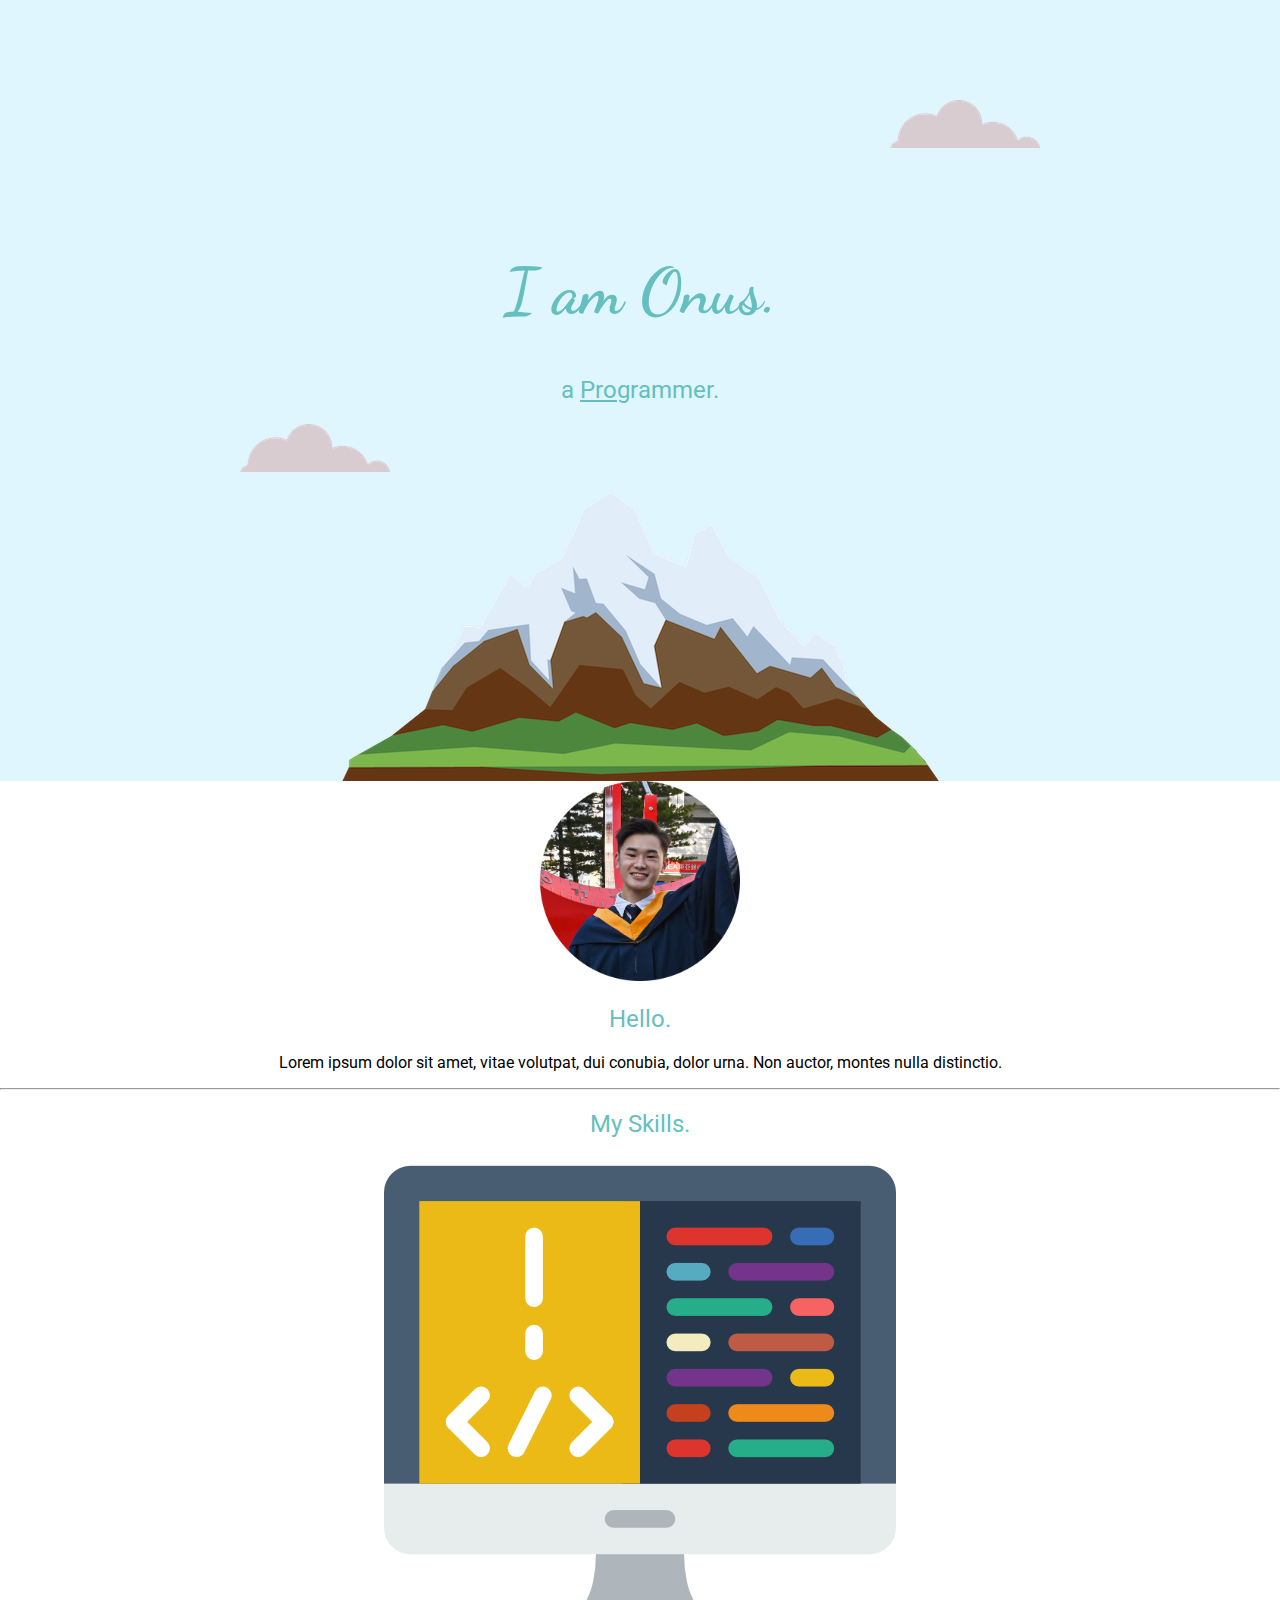
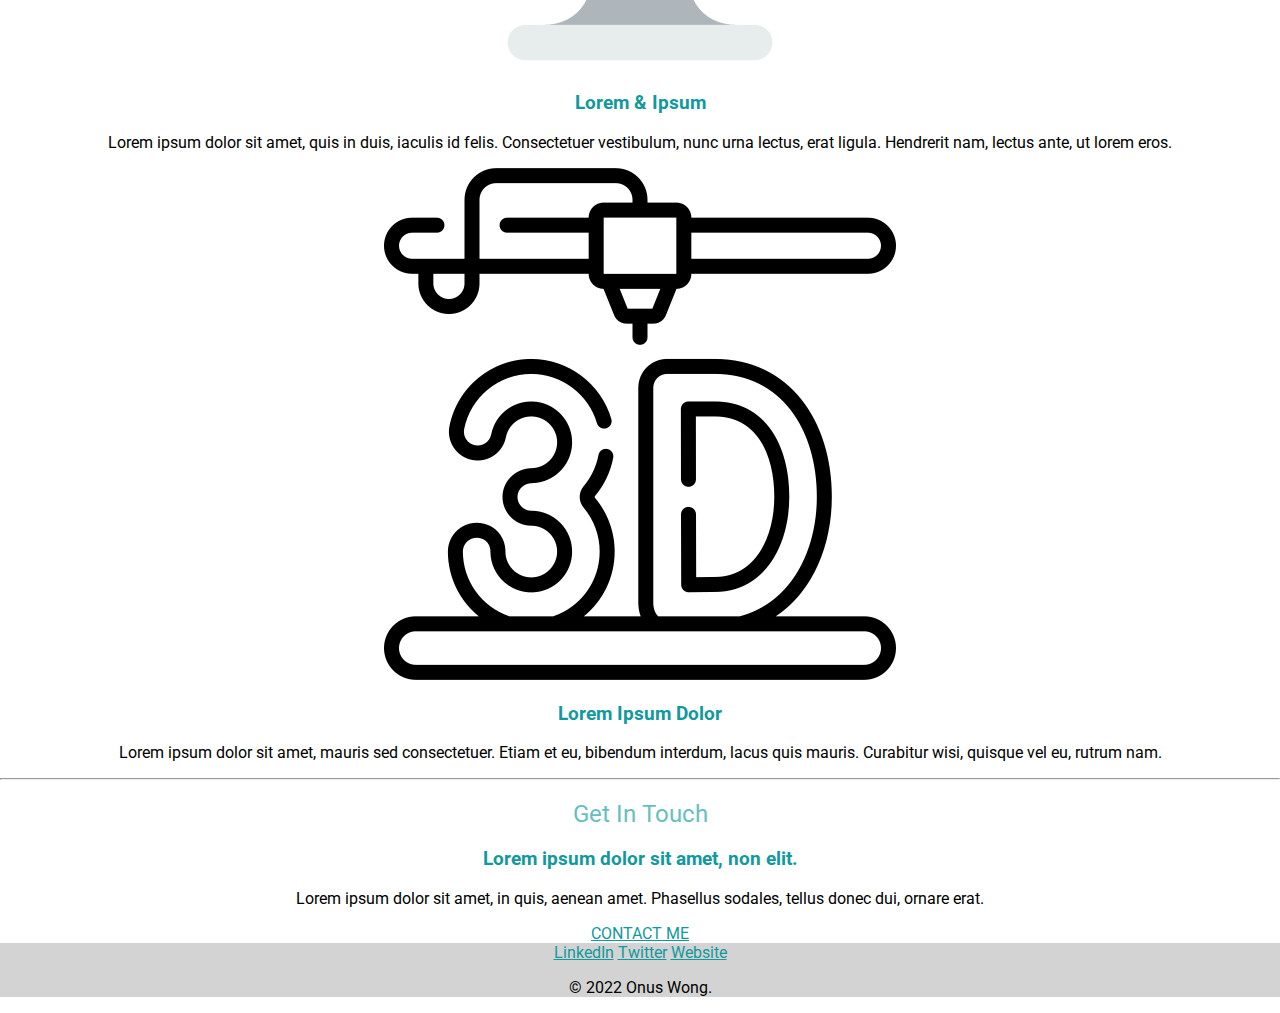
==== index.html @ d203cfa3 "set the index.html to home page" ====
<!DOCTYPE html>
<html lang="en" dir="ltr">

<head>
  <meta charset="utf-8">
  <title>Onus Wong</title>
  <link rel="stylesheet" type="text/css" href="css/style.css">
  <link rel="icon" href="favicon.ico">
  <link rel="preconnect" href="https://fonts.googleapis.com">
  <link rel="preconnect" href="https://fonts.gstatic.com" crossorigin>
  <link href="https://fonts.googleapis.com/css2?family=Dancing+Script&family=Roboto&display=swap" rel="stylesheet">
</head>

<body>
  <div class="top-container">
    <img class="cloud_one" src="images/cloud.png" alt="cloud.png">
    <h1>I am Onus.</h1>
    <h2>a <span>Pro</span>grammer. </h2>
    <img class="cloud_two" src="images/cloud.png" alt="cloud.png">
    <img class="mountain" src="images/mountain.png" alt="mountain.png">
  </div>

  <div class="middle-container">
    <div class="profile">
      <img class="my_icon" src="images/ust_grad.png" alt="profile.img">
      <h2>Hello.</h2>
      <p>Lorem ipsum dolor sit amet, vitae volutpat, dui conubia, dolor urna. Non auctor, montes nulla distinctio.</p>
    </div>
    <hr>
    <div class="skills">
      <h2>My Skills.</h2>
      <div class="skill-row">
        <img class="" src="images/coding.png" alt="coding.img">
        <h3>Lorem & Ipsum</h3>
        <p>Lorem ipsum dolor sit amet, quis in duis, iaculis id felis. Consectetuer vestibulum, nunc urna lectus, erat ligula. Hendrerit nam, lectus ante, ut lorem eros.</p>
      </div>
      <div class="skill-row">
        <img class="" src="images/3d-printer.png" alt="3d-printing.img">
        <h3>Lorem Ipsum Dolor</h3>
        <p>Lorem ipsum dolor sit amet, mauris sed consectetuer. Etiam et eu, bibendum interdum, lacus quis mauris. Curabitur wisi, quisque vel eu, rutrum nam.</p>
      </div>
    </div>
    <hr>
    <div class="contact-me">
      <h2>Get In Touch</h2>
      <h3>Lorem ipsum dolor sit amet, non elit.</h3>
      <p>Lorem ipsum dolor sit amet, in quis, aenean amet. Phasellus sodales, tellus donec dui, ornare erat.</p>
      <a class="btn" href="onuswph97@gmail.com">CONTACT ME</a>
    </div>
  </div>

  <div class="bottom-container">
    <a class="footer-link" href="https://www.linkedin.com/">LinkedIn</a>
    <a class="footer-link" href="https://twitter.com/">Twitter</a>
    <a class="footer-link" href="https://www.appbrewery.co/">Website</a>
    <p>© 2022 Onus Wong.</p>
  </div>

</body>

</html>
---- css/style.css ----
body {
  margin: 0;
  background-color: white;
  text-align: center;
  font-family: 'Roboto', sans-serif;
}

h1{
  color: #66BFBF;
  line-height: 200%;
  padding-top: 2em;
  font-size: 4em;
  margin: 0px auto;
  font-family: 'Dancing Script', cursive;
}

h2{
  color: #66BFBF;
  font-weight: normal;
  font-family: 'Roboto', sans-serif;
}

h3, a{
  color: #11999E;

}
.cloud_one {
  position: absolute;
  display: block;
  right: 15em;
}

.cloud_two {
  position: absolute;
  display: block;
  left: 15em;
}

.mountain{
  position: relative;
  display: block;
  margin: 0 auto;
}

.my_icon{
  width: 12.5rem;
  height: 12.5rem;
}
.top-container {
  /* padding: 20px;
  border: 10px;
  border-style: solid;
  border-color: black;
  width: 200px;
  height: 200px; */
  padding-top: 100px;
  background-color: #DFF6FF;
  position: relative;
}
span{
  text-decoration: underline;
}

.middle-container {
  /* border: 20px;
  border-style: solid;
  border-color: black; */
  /* position: relative;
  left: 260px; */
  background-color: ;#DFF6FF;
}

.bottom-container {
  background-color: lightgrey;
}
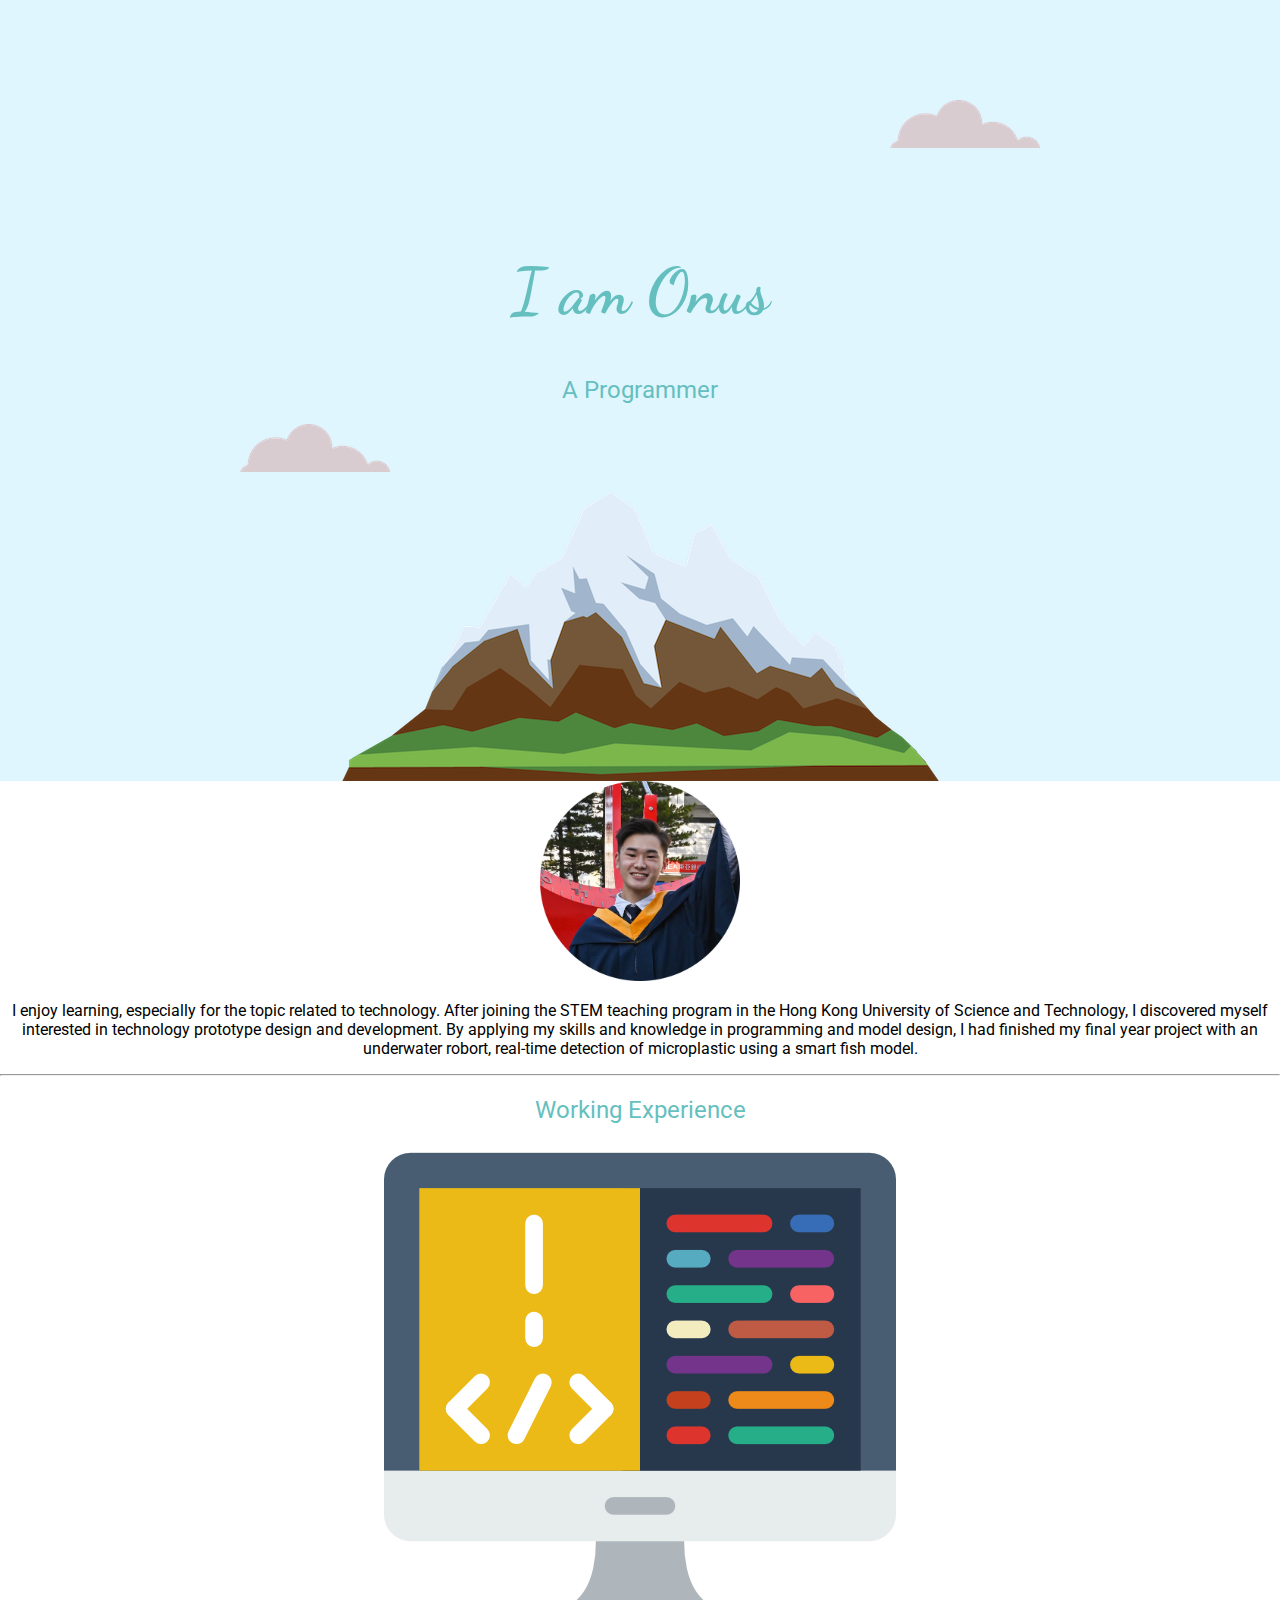
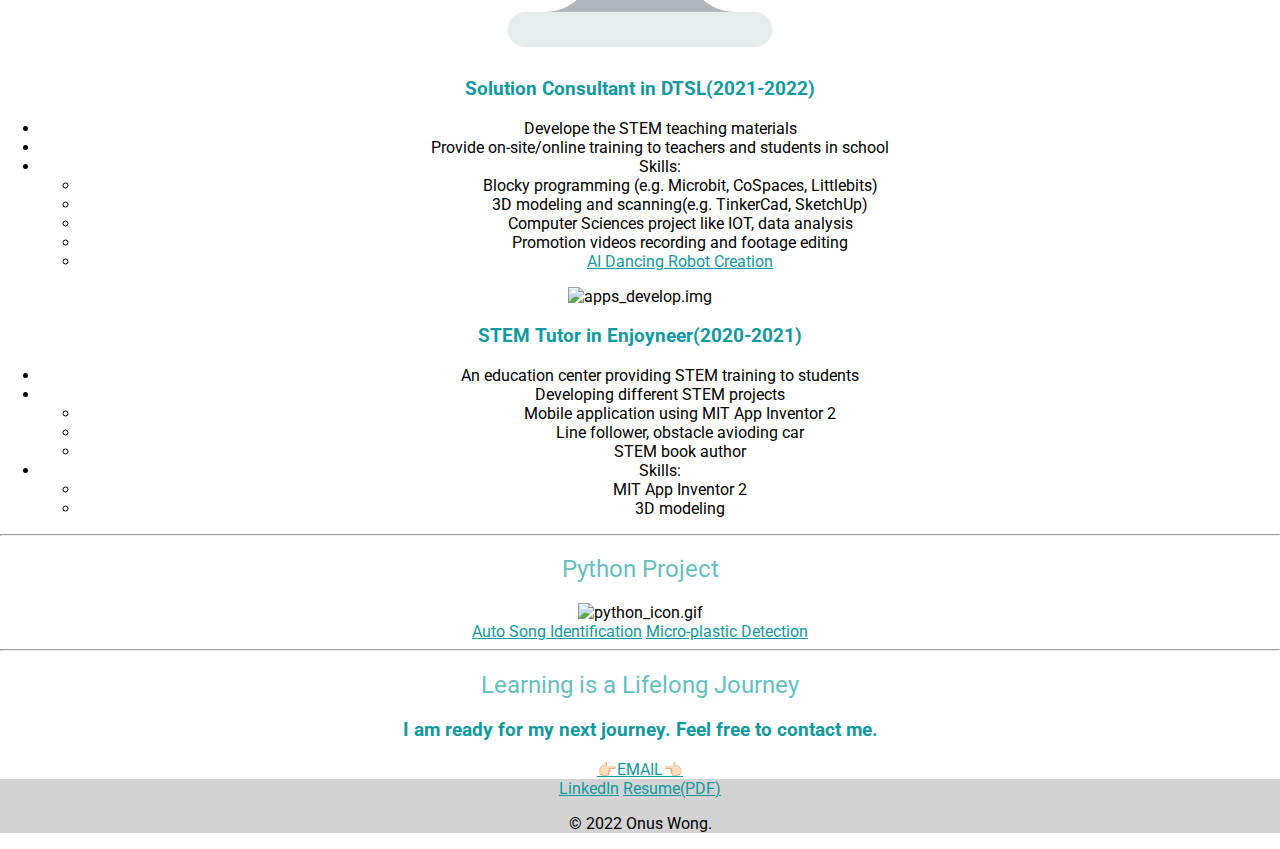
==== commit 91583630: "Add files via upload" ====
--- a/index.html
+++ b/index.html
@@ -14,8 +14,8 @@
 <body>
   <div class="top-container">
     <img class="cloud_one" src="images/cloud.png" alt="cloud.png">
-    <h1>I am Onus.</h1>
-    <h2>a <span>Pro</span>grammer. </h2>
+    <h1>I am Onus</h1>
+    <h2>A Programmer</h2>
     <img class="cloud_two" src="images/cloud.png" alt="cloud.png">
     <img class="mountain" src="images/mountain.png" alt="mountain.png">
   </div>
@@ -23,36 +23,69 @@
   <div class="middle-container">
     <div class="profile">
       <img class="my_icon" src="images/ust_grad.png" alt="profile.img">
-      <h2>Hello.</h2>
-      <p>Lorem ipsum dolor sit amet, vitae volutpat, dui conubia, dolor urna. Non auctor, montes nulla distinctio.</p>
+      <p>I enjoy learning, especially for the topic related to technology. After joining the STEM teaching program in the Hong Kong University of Science and Technology, I discovered myself interested in technology prototype design and development.
+        By applying my skills and knowledge in programming and model design, I had finished my final year project with an underwater robort, real-time detection of microplastic using a smart fish model.
+        <!-- <a href="https://stem.hkust.edu.hk/videos/smart-fish-real-time-detection-microplastics">real-time detection of microplastic using a smart fish model</a>. -->
+      </p>
     </div>
     <hr>
-    <div class="skills">
-      <h2>My Skills.</h2>
-      <div class="skill-row">
-        <img class="" src="images/coding.png" alt="coding.img">
-        <h3>Lorem & Ipsum</h3>
-        <p>Lorem ipsum dolor sit amet, quis in duis, iaculis id felis. Consectetuer vestibulum, nunc urna lectus, erat ligula. Hendrerit nam, lectus ante, ut lorem eros.</p>
-      </div>
-      <div class="skill-row">
-        <img class="" src="images/3d-printer.png" alt="3d-printing.img">
-        <h3>Lorem Ipsum Dolor</h3>
-        <p>Lorem ipsum dolor sit amet, mauris sed consectetuer. Etiam et eu, bibendum interdum, lacus quis mauris. Curabitur wisi, quisque vel eu, rutrum nam.</p>
-      </div>
+    <h2 class="text_work_experience">Working Experience</h2>
+    <div class="working_experience">
+      <img class="coding_icon" src="images/coding.png" alt="coding.img">
+      <h3>Solution Consultant in DTSL(2021-2022)</h3>
+      <ul>
+        <li>Develope the STEM teaching materials</li>
+        <li>Provide on-site/online training to teachers and students in school</li>
+        <li>Skills:</li>
+        <ul class="second_table">
+          <li>Blocky programming (e.g. Microbit, CoSpaces, Littlebits)</li>
+          <li>3D modeling and scanning(e.g. TinkerCad, SketchUp)</li>
+          <li>Computer Sciences project like IOT, data analysis </li>
+          <li>Promotion videos recording and footage editing</li>
+          <li><a href="https://www.youtube.com/watch?v=SbNKlIxSXLk">AI Dancing Robot Creation</a></li>
+        </ul>
+      </ul>
     </div>
+
+    <div class="working_experience">
+      <img class="apps_develop_icon" src="images/apps_develop.png" alt="apps_develop.img">
+      <h3>STEM Tutor in Enjoyneer(2020-2021)</h3>
+      <ul>
+        <li>An education center providing STEM training to students</li>
+        <li>Developing different STEM projects</li>
+        <ul class="second_table">
+          <li>Mobile application using MIT App Inventor 2</li>
+          <li>Line follower, obstacle avioding car</li>
+          <li>STEM book author</li>
+        </ul>
+        <li>Skills:</li>
+        <ul class="second_table">
+          <li>MIT App Inventor 2</li>
+          <li>3D modeling</li>
+        </ul>
+    </div>
+
+    <hr>
+    <h2>Python Project</h2>
+    <div class="python_project">
+      <img class="python_icon" src="images/python_gif.gif" alt="python_icon.gif">
+      <br>
+      <!-- <img class="printing_icon" src="images/3d-printer.png" alt="3d-printing.img"> -->
+      <a class="project_button" href="demo_music_page.html">Auto Song Identification</a>
+      <a class="project_button" href="https://stem.hkust.edu.hk/videos/smart-fish-real-time-detection-microplastics">Micro-plastic Detection</a>
+    </div>
+
     <hr>
     <div class="contact-me">
-      <h2>Get In Touch</h2>
-      <h3>Lorem ipsum dolor sit amet, non elit.</h3>
-      <p>Lorem ipsum dolor sit amet, in quis, aenean amet. Phasellus sodales, tellus donec dui, ornare erat.</p>
-      <a class="btn" href="onuswph97@gmail.com">CONTACT ME</a>
+      <h2>Learning is a Lifelong Journey</h2>
+      <h3 class="learn">I am ready for my next journey. Feel free to contact me.</h3>
+      <a class="btn" href="mailto:onuswph97@gmail.com">👉🏻EMAIL👈🏻</a>
     </div>
   </div>
 
   <div class="bottom-container">
-    <a class="footer-link" href="https://www.linkedin.com/">LinkedIn</a>
-    <a class="footer-link" href="https://twitter.com/">Twitter</a>
-    <a class="footer-link" href="https://www.appbrewery.co/">Website</a>
+    <a class="footer-link" href="https://www.linkedin.com/in/onus-wong-pui-him-a8a30b1b0/">LinkedIn</a>
+    <a class="footer-link" href="https://drive.google.com/file/d/1AaNrqDQVj6t61fDU7M_ISWjb741NoK8w/view?usp=sharing">Resume(PDF)</a>
     <p>© 2022 Onus Wong.</p>
   </div>
 
